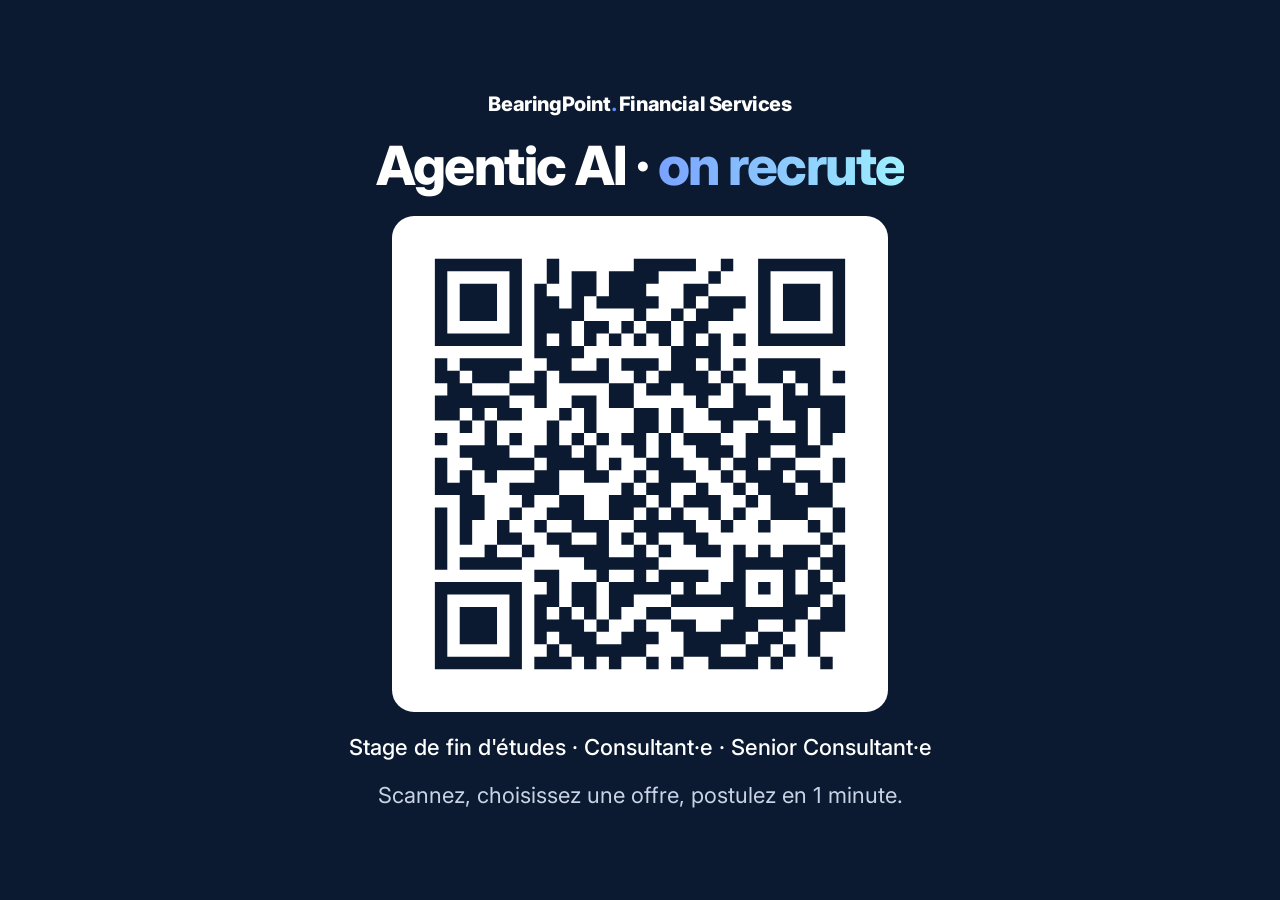
==== qr.html @ a4fa99f2 "Mini-site offres Agentic AI FSI + QR forum Co-Authored-By: Claude Opus 5.5 <noreply@anthropic.com>" ====
<!doctype html>
<html lang="fr">
<head>
<meta charset="utf-8">
<meta name="viewport" content="width=device-width, initial-scale=1">
<title>QR · Agentic AI FSI</title>
<link rel="icon" href="assets/favicon.svg" type="image/svg+xml">
<link href="https://fonts.googleapis.com/css2?family=Inter:wght@500;800&display=swap" rel="stylesheet">
<style>
  html,body{margin:0;height:100%;background:#0b1a30;color:#fff;font-family:Inter,system-ui,sans-serif}
  main{min-height:100%;display:flex;flex-direction:column;align-items:center;justify-content:center;gap:22px;padding:24px 16px;box-sizing:border-box;text-align:center}
  .wm{font-weight:800;font-size:20px;letter-spacing:-.02em}.wm span{color:#5b8cff}
  h1{margin:0;font-size:clamp(30px,6vw,54px);line-height:1.05;letter-spacing:-.03em;font-weight:800}
  h1 em{font-style:normal;background:linear-gradient(90deg,#7aa2ff,#9ef0ff);-webkit-background-clip:text;background-clip:text;color:transparent}
  .card{background:#fff;border-radius:22px;padding:18px}
  .card img{display:block;width:min(70vmin,460px);height:auto}
  p{margin:0;color:#c9d3e6;font-size:clamp(16px,2.4vw,22px)}
  .roles{font-weight:500;color:#fff}
</style>
</head>
<body>
<main>
  <div class="wm">BearingPoint<span>.</span> Financial Services</div>
  <h1>Agentic AI · <em>on recrute</em></h1>
  <div class="card"><img src="assets/qr.svg" alt="QR code vers les offres"></div>
  <p class="roles">Stage de fin d'études · Consultant·e · Senior Consultant·e</p>
  <p>Scannez, choisissez une offre, postulez en 1 minute.</p>
</main>
</body>
</html>
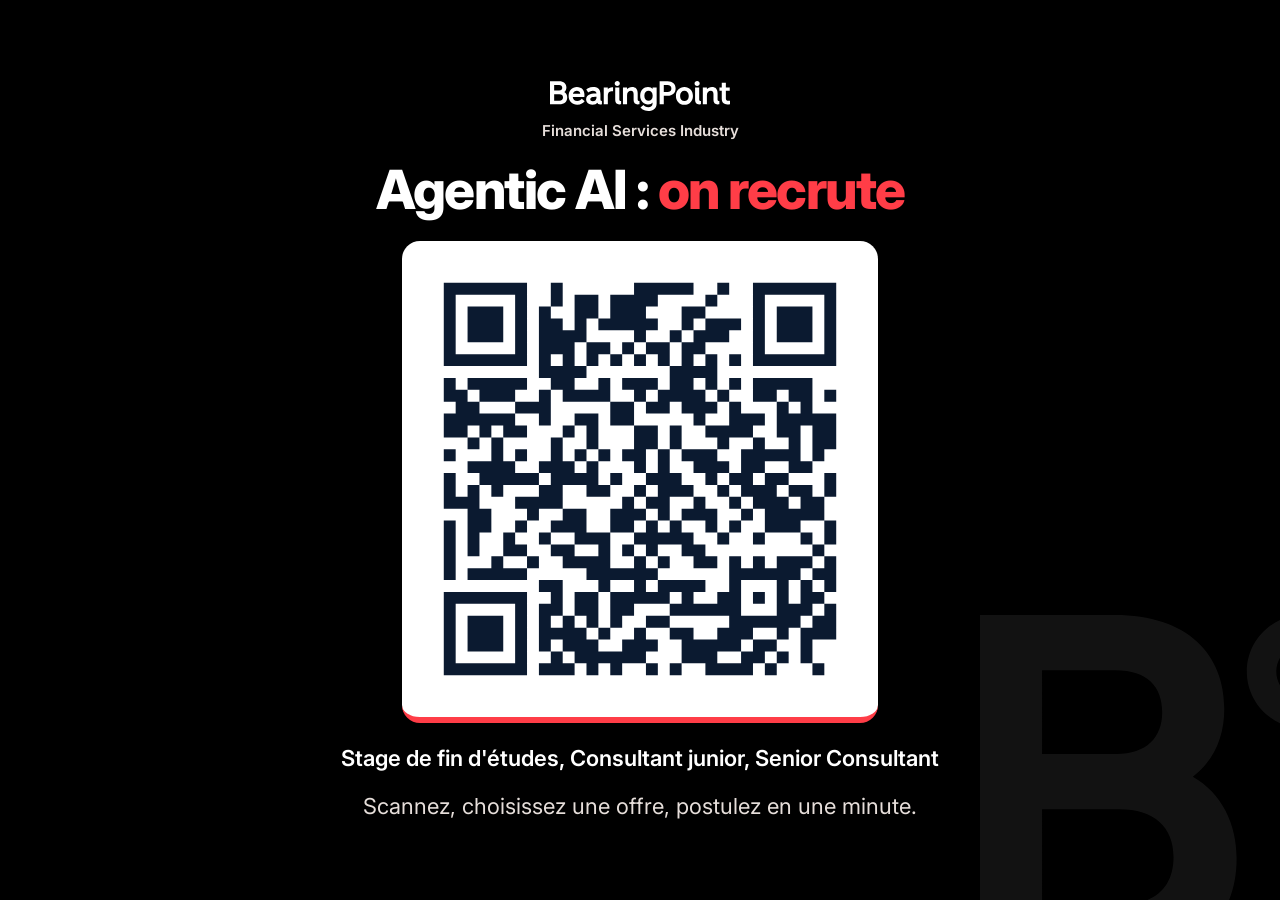
==== commit 884984de: "Charte BearingPoint (noir, rouge, logo officiel), email corrigé, équipe FSI, thèmes stratégie IA / p" ====
--- a/qr.html
+++ b/qr.html
@@ -3,28 +3,32 @@
 <head>
 <meta charset="utf-8">
 <meta name="viewport" content="width=device-width, initial-scale=1">
-<title>QR · Agentic AI FSI</title>
+<title>QR Agentic AI FSI</title>
 <link rel="icon" href="assets/favicon.svg" type="image/svg+xml">
-<link href="https://fonts.googleapis.com/css2?family=Inter:wght@500;800&display=swap" rel="stylesheet">
+<link href="https://fonts.googleapis.com/css2?family=Inter:wght@500;600;800&display=swap" rel="stylesheet">
 <style>
-  html,body{margin:0;height:100%;background:#0b1a30;color:#fff;font-family:Inter,system-ui,sans-serif}
-  main{min-height:100%;display:flex;flex-direction:column;align-items:center;justify-content:center;gap:22px;padding:24px 16px;box-sizing:border-box;text-align:center}
-  .wm{font-weight:800;font-size:20px;letter-spacing:-.02em}.wm span{color:#5b8cff}
+  html,body{margin:0;height:100%;background:#000;color:#fff;font-family:Inter,system-ui,sans-serif}
+  main{position:relative;overflow:hidden;min-height:100%;display:flex;flex-direction:column;align-items:center;justify-content:center;gap:22px;padding:24px 16px;box-sizing:border-box;text-align:center}
+  .logo{height:30px;width:auto}
+  .team{font-size:15px;font-weight:600;color:#e6deda;margin-top:-12px}
   h1{margin:0;font-size:clamp(30px,6vw,54px);line-height:1.05;letter-spacing:-.03em;font-weight:800}
-  h1 em{font-style:normal;background:linear-gradient(90deg,#7aa2ff,#9ef0ff);-webkit-background-clip:text;background-clip:text;color:transparent}
-  .card{background:#fff;border-radius:22px;padding:18px}
-  .card img{display:block;width:min(70vmin,460px);height:auto}
-  p{margin:0;color:#c9d3e6;font-size:clamp(16px,2.4vw,22px)}
-  .roles{font-weight:500;color:#fff}
+  h1 em{font-style:normal;color:#ff3d47}
+  .card{background:#fff;border-radius:18px;padding:18px;border-bottom:6px solid #ff3d47}
+  .card img{display:block;width:min(64vmin,440px);height:auto}
+  p{margin:0;color:#e6deda;font-size:clamp(16px,2.4vw,22px)}
+  .roles{font-weight:600;color:#fff}
+  .mark{position:absolute;right:-80px;bottom:-60px;width:380px;opacity:.07;pointer-events:none}
 </style>
 </head>
 <body>
 <main>
-  <div class="wm">BearingPoint<span>.</span> Financial Services</div>
-  <h1>Agentic AI · <em>on recrute</em></h1>
+  <img class="logo" src="assets/logo-wordmark-white.svg" alt="BearingPoint">
+  <div class="team">Financial Services Industry</div>
+  <h1>Agentic AI : <em>on recrute</em></h1>
   <div class="card"><img src="assets/qr.svg" alt="QR code vers les offres"></div>
-  <p class="roles">Stage de fin d'études · Consultant·e · Senior Consultant·e</p>
-  <p>Scannez, choisissez une offre, postulez en 1 minute.</p>
+  <p class="roles">Stage de fin d'études, Consultant junior, Senior Consultant</p>
+  <p>Scannez, choisissez une offre, postulez en une minute.</p>
+  <img class="mark" src="assets/logo-symbol-white.svg" alt="" aria-hidden="true">
 </main>
 </body>
 </html>
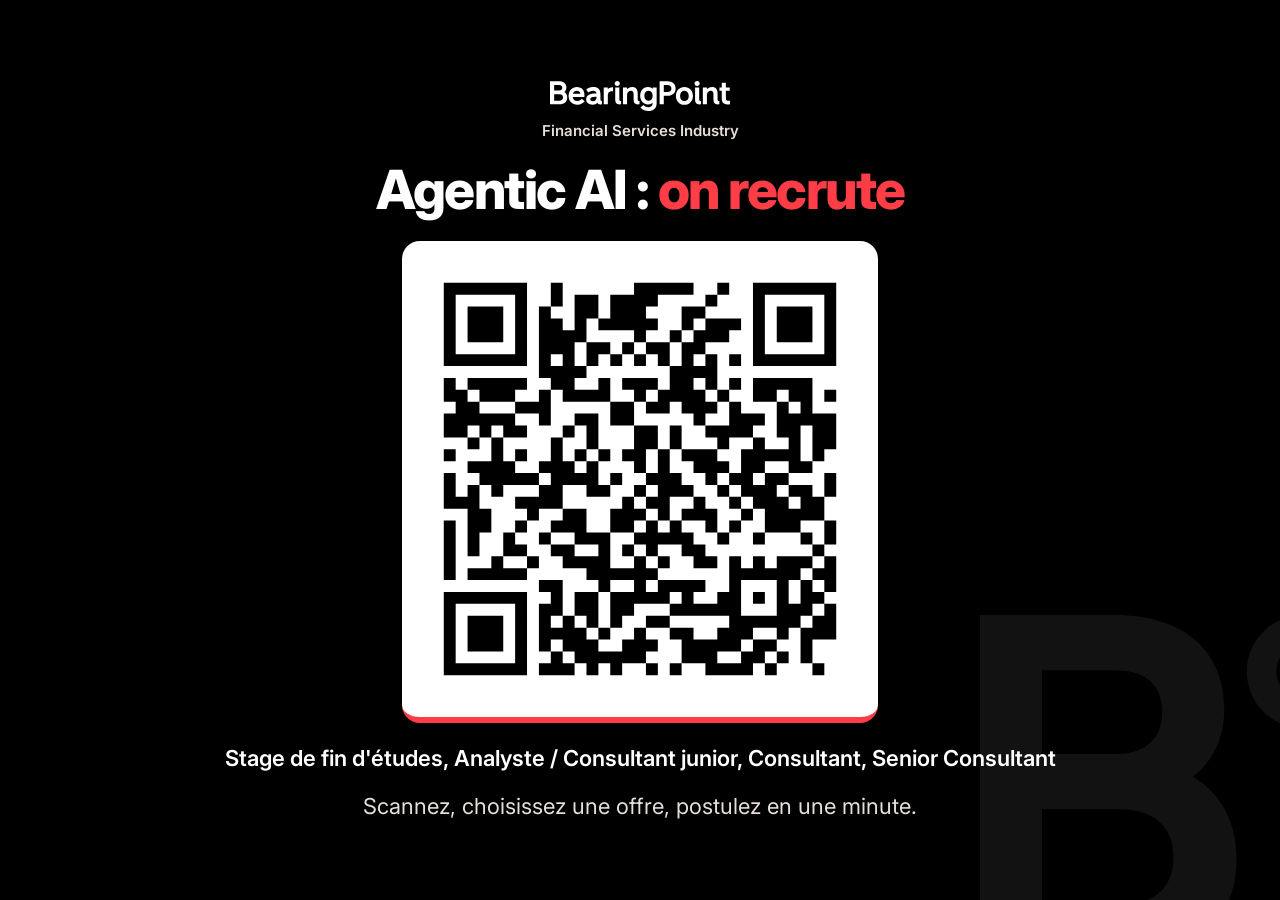
==== commit 25882ddf: "4 offres distinctes : stage, Analyste / CJ, Consultant 1-2 ans, Senior Consultant 3 ans et + Co-Auth" ====
--- a/qr.html
+++ b/qr.html
@@ -26,7 +26,7 @@
   <div class="team">Financial Services Industry</div>
   <h1>Agentic AI : <em>on recrute</em></h1>
   <div class="card"><img src="assets/qr.svg" alt="QR code vers les offres"></div>
-  <p class="roles">Stage de fin d'études, Consultant junior, Senior Consultant</p>
+  <p class="roles">Stage de fin d'études, Analyste / Consultant junior, Consultant, Senior Consultant</p>
   <p>Scannez, choisissez une offre, postulez en une minute.</p>
   <img class="mark" src="assets/logo-symbol-white.svg" alt="" aria-hidden="true">
 </main>
